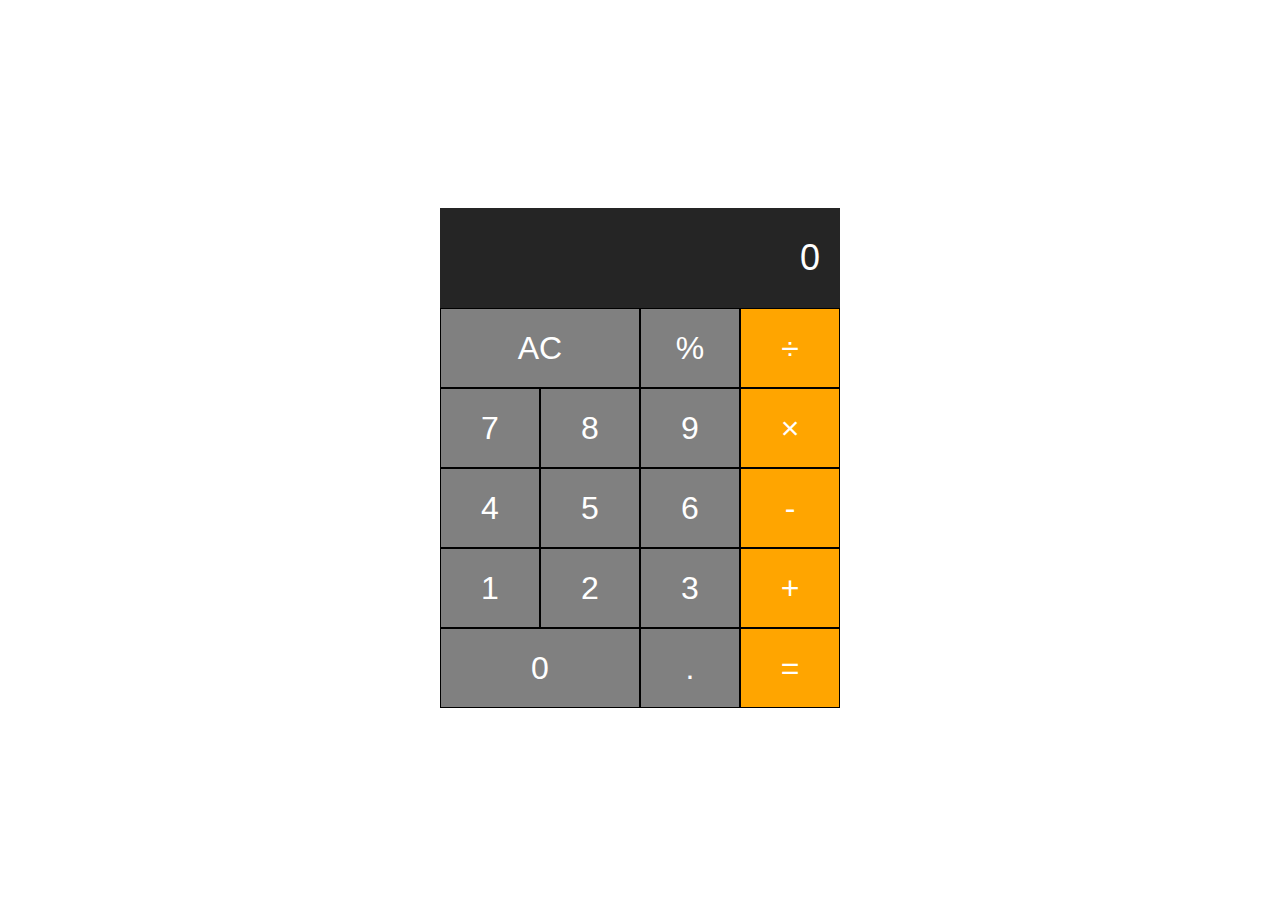
==== calculator/index.html @ 88c8cad0 "Calculator web app" ====
<!doctype html>
<html>
<head>
    <meta charset="utf-8">
    <title> Calculator </title>
    <link rel="stylesheet" href="css/styles.css">
</head>
<body>
    <div class = "calculator">
        <input type = "text" class = "calculator-screen" value = "0" disabled>
        <div class = "calculator-keys">
            <div class = "row">
                <button class = "all-clear"> AC </button>
                <button class = "percentage"> % </button>
                <button class = "operator" value = "/"> &divide; </button>
            </div>
            <div class = "row">
                <button class = "number" value = "7"> 7 </button>
                <button class = "number" value = "8"> 8 </button>
                <button class = "number" value = "9"> 9 </button>
                <button class = "operator" value = "*"> &times; </button>
            </div>
            <div class = "row">
                <button class = "number" value = "4"> 4 </button>
                <button class = "number" value = "5"> 5 </button>
                <button class = "number" value = "6"> 6 </button>
                <button class = "operator" value = "-"> - </button>
            </div>
            <div class = "row">
                <button class = "number" value = "1"> 1 </button>
                <button class = "number" value = "2"> 2 </button>
                <button class = "number" value = "3"> 3 </button>
                <button class = "operator" value = "+"> + </button>
            </div>
            <div class = "row">
                <button class = "number zero-btn" value = "0"> 0 </button>
                <button class = "decimal" value = "."> . </button>
                <button class = "equal-sign"> = </button>
            </div>
        </div>
    </div>
    <script type = "text/javascript" src = "script.js"> </script>
</body>
</html>
---- calculator/css/styles.css ----
.calculator
{
    text-align: center;
    margin: 0 auto;
    padding-top: 200px;
    width: 400px;
}

.calculator-screen
{
    width:100%;
    height: 100px;
    background-color: #252525;
    color: #fff;
    text-align: right;
    font-size: 36px;
    border: none;
    padding: 0 20px;
    box-sizing: border-box;
}

.row
{
    display: flex;
}

button
{
    height: 80px;
    background-color: gray;
    border: 1px solid black;
    font-size: 32px;
    color: #fff;
    width: 25%;
    outline: none;
}

.all-clear, .zero-btn
{
    width: 50%;
}

.operator, .equal-sign
{
    background-color: orange;
}

button:hover
{
    background-color: darkgray;
}

.operator:hover, .equal-sign:hover
{
    background-color: darkorange;
}
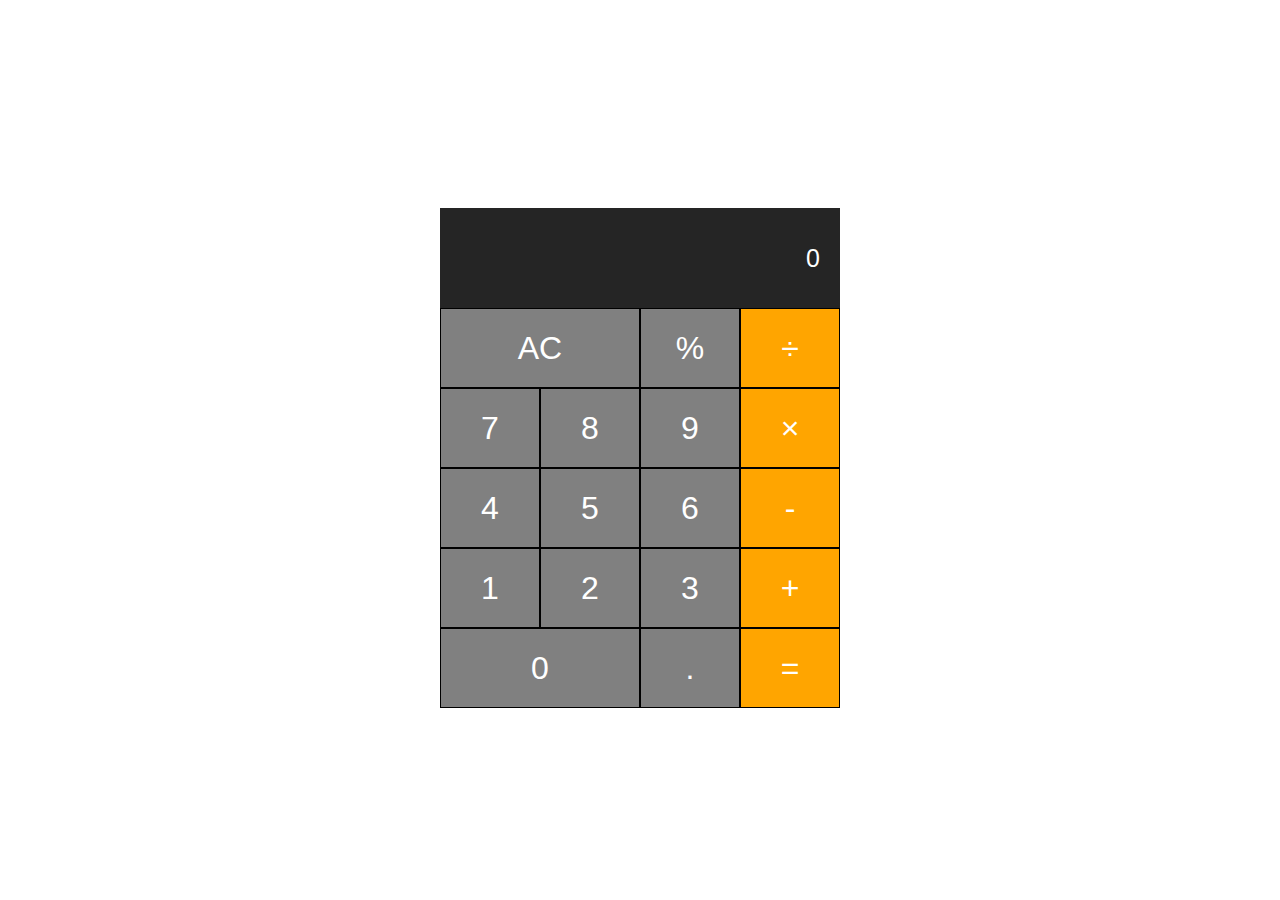
==== commit 280d4b23: "updated" ====
--- a/calculator/index.html
+++ b/calculator/index.html
@@ -3,39 +3,39 @@
 <head>
     <meta charset="utf-8">
     <title> Calculator </title>
-    <link rel="stylesheet" href="css/styles.css">
+    <link rel="stylesheet" type = "text/css" href="css/styles.css">
 </head>
 <body>
     <div class = "calculator">
-        <input type = "text" class = "calculator-screen" value = "0" disabled>
+        <input type = "text" class = "calculator-screen" id="screen" value="0">
         <div class = "calculator-keys">
             <div class = "row">
-                <button class = "all-clear"> AC </button>
-                <button class = "percentage"> % </button>
-                <button class = "operator" value = "/"> &divide; </button>
+                <button class = "all-clear" id="ac" onclick="allClear();" disabled> AC </button>
+                <button class = "percentage" id="modulus" onclick="operatorPressed('%');"> % </button>
+                <button class = "operator" id="division" value = "/" onclick="operatorPressed('/');"> &divide; </button>
             </div>
             <div class = "row">
-                <button class = "number" value = "7"> 7 </button>
-                <button class = "number" value = "8"> 8 </button>
-                <button class = "number" value = "9"> 9 </button>
-                <button class = "operator" value = "*"> &times; </button>
+                <button class = "number" id="seven" value = "7" onclick="numberPressed('7');"> 7 </button>
+                <button class = "number" id="eight" value = "8" onclick="numberPressed('8');"> 8 </button>
+                <button class = "number" id="nine" value = "9" onclick="numberPressed('9');"> 9 </button>
+                <button class = "operator" id="multiplication" value = "*" onclick="operatorPressed('*');"> &times; </button>
             </div>
             <div class = "row">
-                <button class = "number" value = "4"> 4 </button>
-                <button class = "number" value = "5"> 5 </button>
-                <button class = "number" value = "6"> 6 </button>
-                <button class = "operator" value = "-"> - </button>
+                <button class = "number" id="four" value = "4" onclick="numberPressed('4');"> 4 </button>
+                <button class = "number" id="five" value = "5" onclick="numberPressed('5');"> 5 </button>
+                <button class = "number" id="six" value = "6" onclick="numberPressed('6');"> 6 </button>
+                <button class = "operator" id="subtraction" value = "-" onclick="operatorPressed('-');"> - </button>
             </div>
             <div class = "row">
-                <button class = "number" value = "1"> 1 </button>
-                <button class = "number" value = "2"> 2 </button>
-                <button class = "number" value = "3"> 3 </button>
-                <button class = "operator" value = "+"> + </button>
+                <button class = "number" id="one" value = "1" onclick="numberPressed('1');"> 1 </button>
+                <button class = "number" id="two" value = "2" onclick="numberPressed('2');"> 2 </button>
+                <button class = "number" id="three" value = "3" onclick="numberPressed('3');"> 3 </button>
+                <button class = "operator" id="addition" value = "+" onclick="operatorPressed('+');"> + </button>
             </div>
             <div class = "row">
-                <button class = "number zero-btn" value = "0"> 0 </button>
-                <button class = "decimal" value = "."> . </button>
-                <button class = "equal-sign"> = </button>
+                <button class = "number zero-btn" id="zero" value = "0" onclick="numberPressed('0');"> 0 </button>
+                <button class = "decimal" id="decimal" value = "." onclick="numberPressed('.');" disabled> . </button>
+                <button class = "equal-sign" id="equals" onclick="solve();"> = </button>
             </div>
         </div>
     </div>
--- a/calculator/css/styles.css
+++ b/calculator/css/styles.css
@@ -13,7 +13,7 @@
     background-color: #252525;
     color: #fff;
     text-align: right;
-    font-size: 36px;
+    font-size: 25px;
     border: none;
     padding: 0 20px;
     box-sizing: border-box;
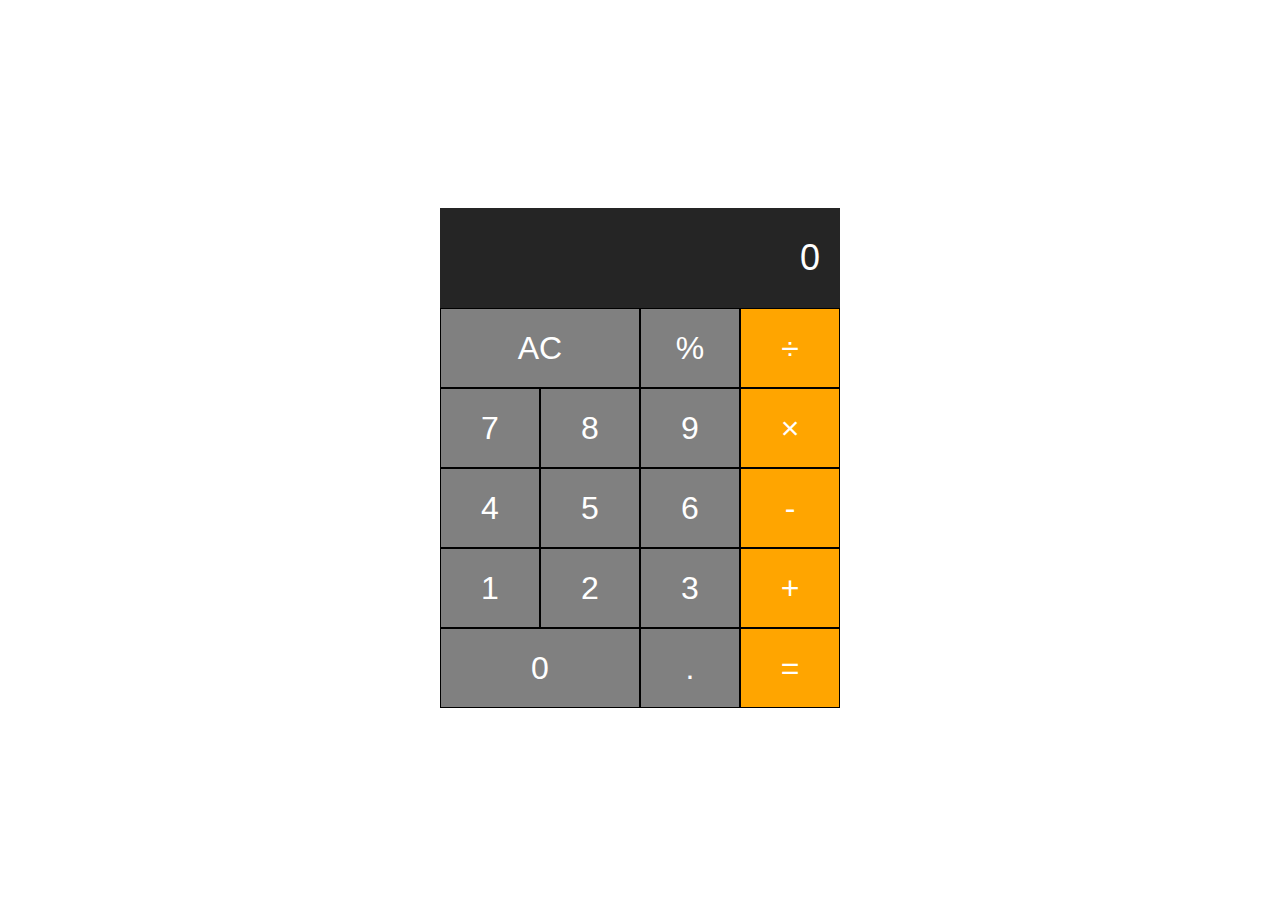
==== commit ff7a7ca0: "Updated" ====
--- a/calculator/index.html
+++ b/calculator/index.html
@@ -4,41 +4,41 @@
     <meta charset="utf-8">
     <title> Calculator </title>
     <link rel="stylesheet" type = "text/css" href="css/styles.css">
+    <script type = "text/javascript" src = "script.js"> </script>
 </head>
 <body>
     <div class = "calculator">
         <input type = "text" class = "calculator-screen" id="screen" value="0">
         <div class = "calculator-keys">
             <div class = "row">
-                <button class = "all-clear" id="ac" onclick="allClear();" disabled> AC </button>
-                <button class = "percentage" id="modulus" onclick="operatorPressed('%');"> % </button>
-                <button class = "operator" id="division" value = "/" onclick="operatorPressed('/');"> &divide; </button>
+                <button class = "all-clear" onclick="allClear();"> AC </button>
+                <button class = "percentage" onclick="operatorPressed('%');"> % </button>
+                <button class = "operator" value = "/" onclick="operatorPressed('/');"> &divide; </button>
             </div>
             <div class = "row">
-                <button class = "number" id="seven" value = "7" onclick="numberPressed('7');"> 7 </button>
-                <button class = "number" id="eight" value = "8" onclick="numberPressed('8');"> 8 </button>
-                <button class = "number" id="nine" value = "9" onclick="numberPressed('9');"> 9 </button>
-                <button class = "operator" id="multiplication" value = "*" onclick="operatorPressed('*');"> &times; </button>
+                <button class = "number" value = "7" onclick="numberPressed('7');"> 7 </button>
+                <button class = "number" value = "8" onclick="numberPressed('8');"> 8 </button>
+                <button class = "number" value = "9" onclick="numberPressed('9');"> 9 </button>
+                <button class = "operator" value = "*" onclick="operatorPressed('*');"> &times; </button>
             </div>
             <div class = "row">
-                <button class = "number" id="four" value = "4" onclick="numberPressed('4');"> 4 </button>
-                <button class = "number" id="five" value = "5" onclick="numberPressed('5');"> 5 </button>
-                <button class = "number" id="six" value = "6" onclick="numberPressed('6');"> 6 </button>
-                <button class = "operator" id="subtraction" value = "-" onclick="operatorPressed('-');"> - </button>
+                <button class = "number" value = "4" onclick="numberPressed('4');"> 4 </button>
+                <button class = "number" value = "5" onclick="numberPressed('5');"> 5 </button>
+                <button class = "number" value = "6" onclick="numberPressed('6');"> 6 </button>
+                <button class = "operator" value = "-" onclick="operatorPressed('-');"> - </button>
             </div>
             <div class = "row">
-                <button class = "number" id="one" value = "1" onclick="numberPressed('1');"> 1 </button>
-                <button class = "number" id="two" value = "2" onclick="numberPressed('2');"> 2 </button>
-                <button class = "number" id="three" value = "3" onclick="numberPressed('3');"> 3 </button>
-                <button class = "operator" id="addition" value = "+" onclick="operatorPressed('+');"> + </button>
+                <button class = "number" value = "1" onclick="numberPressed('1');"> 1 </button>
+                <button class = "number" value = "2" onclick="numberPressed('2');"> 2 </button>
+                <button class = "number" value = "3" onclick="numberPressed('3');"> 3 </button>
+                <button class = "operator" value = "+" onclick="operatorPressed('+');"> + </button>
             </div>
             <div class = "row">
-                <button class = "number zero-btn" id="zero" value = "0" onclick="numberPressed('0');"> 0 </button>
-                <button class = "decimal" id="decimal" value = "." onclick="numberPressed('.');" disabled> . </button>
-                <button class = "equal-sign" id="equals" onclick="solve();"> = </button>
+                <button class = "number zero-btn"  value = "0" onclick="numberPressed('0');"> 0 </button>
+                <button class = "decimal" value = "." onclick="numberPressed('.');"> . </button>
+                <button class = "equal-sign" onclick="solve();"> = </button>
             </div>
         </div>
     </div>
-    <script type = "text/javascript" src = "script.js"> </script>
 </body>
 </html>--- a/calculator/css/styles.css
+++ b/calculator/css/styles.css
@@ -13,7 +13,7 @@
     background-color: #252525;
     color: #fff;
     text-align: right;
-    font-size: 25px;
+    font-size: 36px;
     border: none;
     padding: 0 20px;
     box-sizing: border-box;
